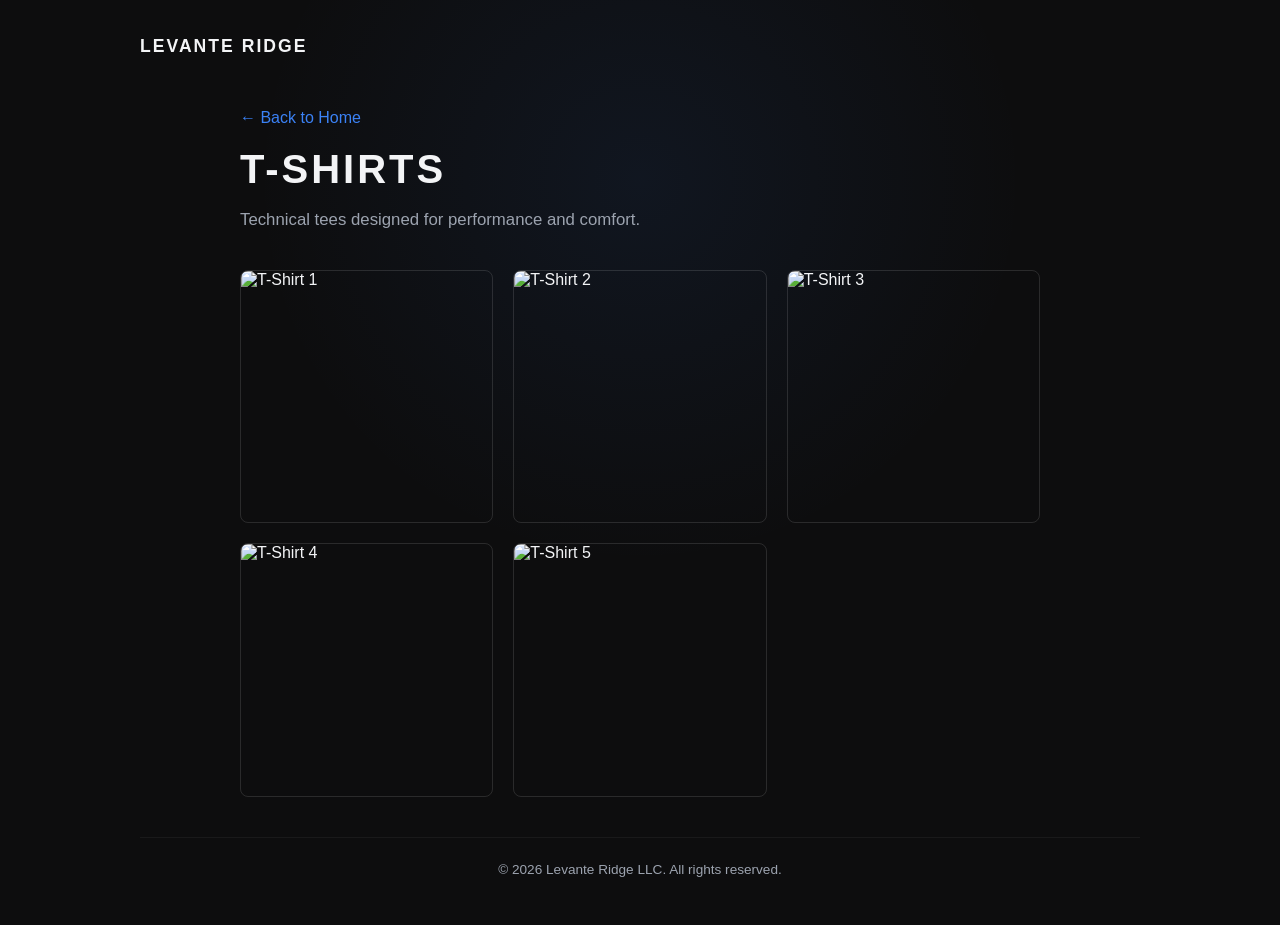
==== t-shirts.html @ 5f31a28a "Initial commit" ====
<!DOCTYPE html>
<html lang="en">
<head>
    <meta charset="UTF-8">
    <meta name="viewport" content="width=device-width, initial-scale=1.0">
    <title>T-Shirts | Levante Ridge</title>
    <link rel="stylesheet" href="style.css">
</head>
<body>

    <header>
        <a href="index.html" class="brand-logo">Levante Ridge</a>
    </header>

    <main>
        <a href="index.html" class="back-link">&larr; Back to Home</a>
        <h1>T-Shirts</h1>
        <p class="description">Technical tees designed for performance and comfort.</p>

        <div class="product-grid">
            <img src="https://images.unsplash.com/photo-1521572163474-6864f9cf17ab?auto=format&fit=crop&w=800&q=80" alt="T-Shirt 1" class="product-image">
            <img src="https://images.unsplash.com/photo-1583743810968-191622ff27ea?auto=format&fit=crop&w=800&q=80" alt="T-Shirt 2" class="product-image">
            <img src="https://images.unsplash.com/photo-1562157873-818bc0726f68?auto=format&fit=crop&w=800&q=80" alt="T-Shirt 3" class="product-image">
            <img src="https://images.unsplash.com/photo-1576566588028-4147f3842f27?auto=format&fit=crop&w=800&q=80" alt="T-Shirt 4" class="product-image">
            <img src="https://images.unsplash.com/photo-1503342217505-b0a15ec3261c?auto=format&fit=crop&w=800&q=80" alt="T-Shirt 5" class="product-image">
        </div>
    </main>

    <footer>
        &copy; 2026 Levante Ridge LLC. All rights reserved.
    </footer>

</body>
</html>
---- style.css ----
:root {
    --bg-color: #0d0d0e;
    --card-bg: rgba(22, 22, 24, 0.75);
    --border-color: rgba(255, 255, 255, 0.12);
    --accent-color: #3b82f6;
    --accent-hover: #2563eb;
    --text-primary: #f3f4f6;
    --text-secondary: #9ca3af;
}

* {
    box-sizing: border-box;
    margin: 0;
    padding: 0;
}

body {
    font-family: -apple-system, BlinkMacSystemFont, "Segoe UI", Roboto, Helvetica, Arial, sans-serif;
    background-color: var(--bg-color);
    color: var(--text-primary);
    min-height: 100vh;
    display: flex;
    flex-direction: column;
    justify-content: space-between;
    align-items: center;
    padding: 24px;
    background-image: 
        radial-gradient(circle at 50% 20%, rgba(59, 130, 246, 0.08), transparent 40%),
        linear-gradient(to bottom, rgba(13, 13, 14, 0.85), rgba(13, 13, 14, 0.95));
    background-attachment: fixed;
}

header {
    width: 100%;
    max-width: 1000px;
    display: flex;
    justify-content: space-between;
    align-items: center;
    padding: 12px 0;
}

.brand-logo {
    font-size: 1.1rem;
    font-weight: 700;
    letter-spacing: 2px;
    text-transform: uppercase;
    color: var(--text-primary);
    text-decoration: none;
}

main {
    width: 100%;
    max-width: 800px;
    margin: 40px 0;
}

.hero-card {
    background: var(--card-bg);
    border: 1px solid var(--border-color);
    backdrop-filter: blur(12px);
    -webkit-backdrop-filter: blur(12px);
    border-radius: 16px;
    padding: 48px 36px;
    text-align: center;
    box-shadow: 0 20px 40px rgba(0, 0, 0, 0.4);
    margin-bottom: 40px;
}

.status-badge {
    display: inline-flex;
    align-items: center;
    gap: 8px;
    background: rgba(59, 130, 246, 0.1);
    border: 1px solid rgba(59, 130, 246, 0.3);
    color: #60a5fa;
    padding: 6px 16px;
    border-radius: 20px;
    font-size: 0.8rem;
    font-weight: 600;
    letter-spacing: 1.5px;
    text-transform: uppercase;
    margin-bottom: 24px;
}

.status-dot {
    width: 6px;
    height: 6px;
    background-color: #60a5fa;
    border-radius: 50%;
    box-shadow: 0 0 8px #60a5fa;
}

h1 {
    font-size: 2.5rem;
    font-weight: 800;
    letter-spacing: 3px;
    text-transform: uppercase;
    margin-bottom: 16px;
    line-height: 1.1;
}

p.description {
    font-size: 1.05rem;
    color: var(--text-secondary);
    line-height: 1.6;
    margin-bottom: 36px;
}

.cta-button {
    display: inline-block;
    width: 100%;
    max-width: 300px;
    background-color: var(--accent-color);
    color: #ffffff;
    font-weight: 600;
    font-size: 0.95rem;
    padding: 14px 28px;
    border-radius: 8px;
    text-decoration: none;
    transition: background-color 0.2s ease, transform 0.1s ease;
    box-shadow: 0 4px 14px rgba(59, 130, 246, 0.3);
}

.cta-button:hover {
    background-color: var(--accent-hover);
    transform: translateY(-1px);
}

/* Collections Grid */
.collections-grid {
    display: grid;
    grid-template-columns: repeat(auto-fit, minmax(200px, 1fr));
    gap: 24px;
    width: 100%;
}

.collection-card {
    background: var(--card-bg);
    border: 1px solid var(--border-color);
    border-radius: 12px;
    overflow: hidden;
    text-decoration: none;
    transition: transform 0.2s ease, border-color 0.2s ease;
}

.collection-card:hover {
    transform: translateY(-4px);
    border-color: var(--accent-color);
}

.collection-image {
    width: 100%;
    aspect-ratio: 1 / 1;
    object-fit: cover;
    display: block;
    filter: brightness(0.8);
    transition: filter 0.2s ease;
}

.collection-card:hover .collection-image {
    filter: brightness(1);
}

.collection-title {
    padding: 16px;
    font-weight: 600;
    text-align: center;
    color: var(--text-primary);
    text-transform: uppercase;
    letter-spacing: 1px;
    font-size: 0.9rem;
}

/* Product Gallery */
.product-grid {
    display: grid;
    grid-template-columns: repeat(auto-fit, minmax(200px, 1fr));
    gap: 20px;
    margin-top: 30px;
}

.product-image {
    width: 100%;
    aspect-ratio: 1 / 1;
    object-fit: cover;
    border-radius: 8px;
    border: 1px solid var(--border-color);
}

.back-link {
    display: inline-block;
    color: var(--accent-color);
    text-decoration: none;
    margin-bottom: 20px;
    font-weight: 500;
}

.back-link:hover {
    text-decoration: underline;
}

footer {
    width: 100%;
    max-width: 1000px;
    text-align: center;
    padding: 24px 0;
    color: var(--text-secondary);
    font-size: 0.85rem;
    border-top: 1px solid rgba(255, 255, 255, 0.05);
}

@media (max-width: 480px) {
    .hero-card {
        padding: 32px 20px;
    }
    h1 {
        font-size: 1.8rem;
    }
}
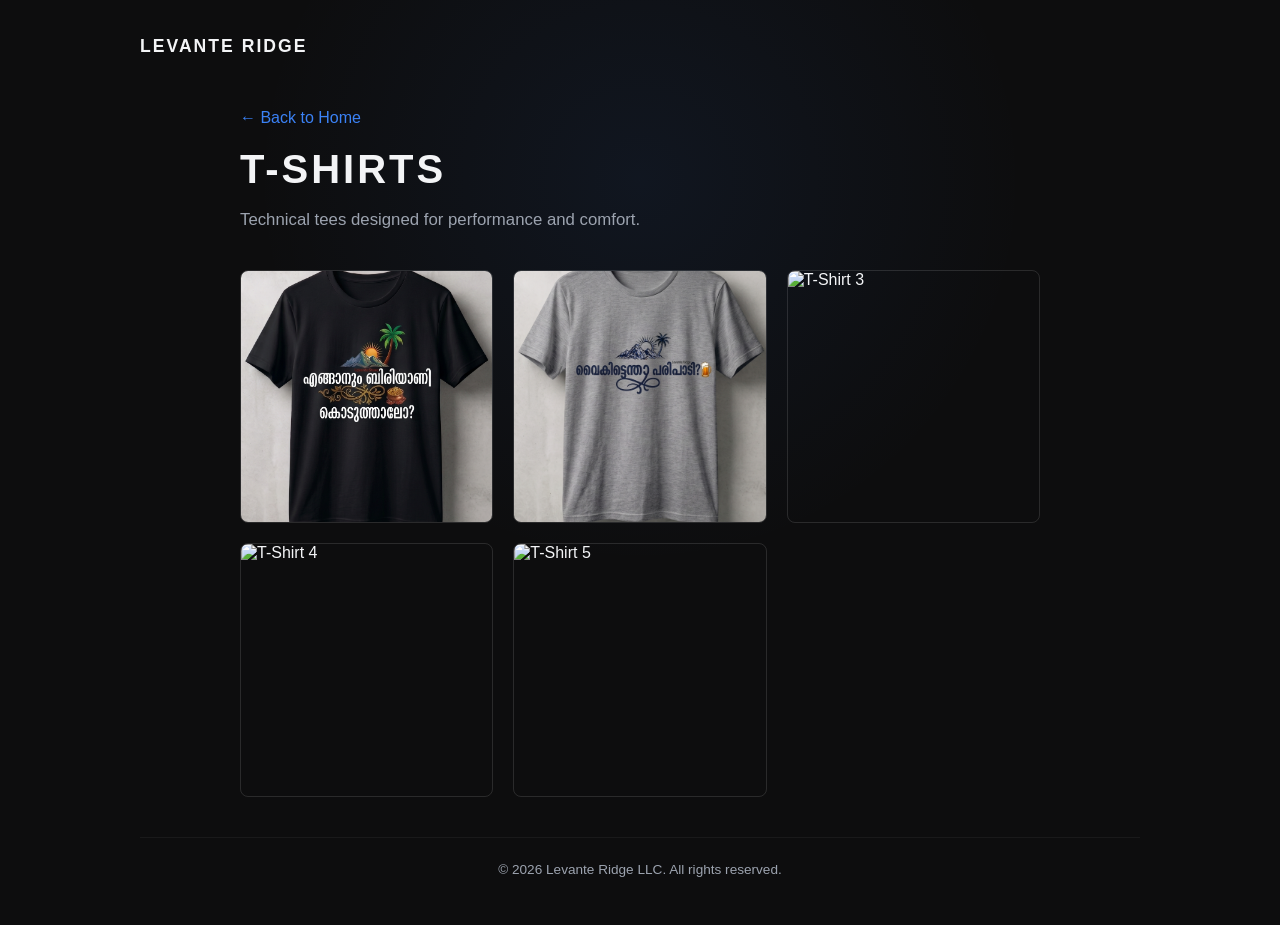
==== commit a0055ca9: "Update T-Shirt 1 and 2 image paths to local Pictures folder" ====
--- a/t-shirts.html
+++ b/t-shirts.html
@@ -18,8 +18,8 @@
         <p class="description">Technical tees designed for performance and comfort.</p>
 
         <div class="product-grid">
-            <img src="https://images.unsplash.com/photo-1521572163474-6864f9cf17ab?auto=format&fit=crop&w=800&q=80" alt="T-Shirt 1" class="product-image">
-            <img src="https://images.unsplash.com/photo-1583743810968-191622ff27ea?auto=format&fit=crop&w=800&q=80" alt="T-Shirt 2" class="product-image">
+            <img src="Pictures/Gemini_biriyani1.png" alt="T-Shirt 1" class="product-image">
+            <img src="Pictures/Gemini_evening.png" alt="T-Shirt 2" class="product-image">
             <img src="https://images.unsplash.com/photo-1562157873-818bc0726f68?auto=format&fit=crop&w=800&q=80" alt="T-Shirt 3" class="product-image">
             <img src="https://images.unsplash.com/photo-1576566588028-4147f3842f27?auto=format&fit=crop&w=800&q=80" alt="T-Shirt 4" class="product-image">
             <img src="https://images.unsplash.com/photo-1503342217505-b0a15ec3261c?auto=format&fit=crop&w=800&q=80" alt="T-Shirt 5" class="product-image">
@@ -31,4 +31,4 @@
     </footer>
 
 </body>
-</html>
+</html>
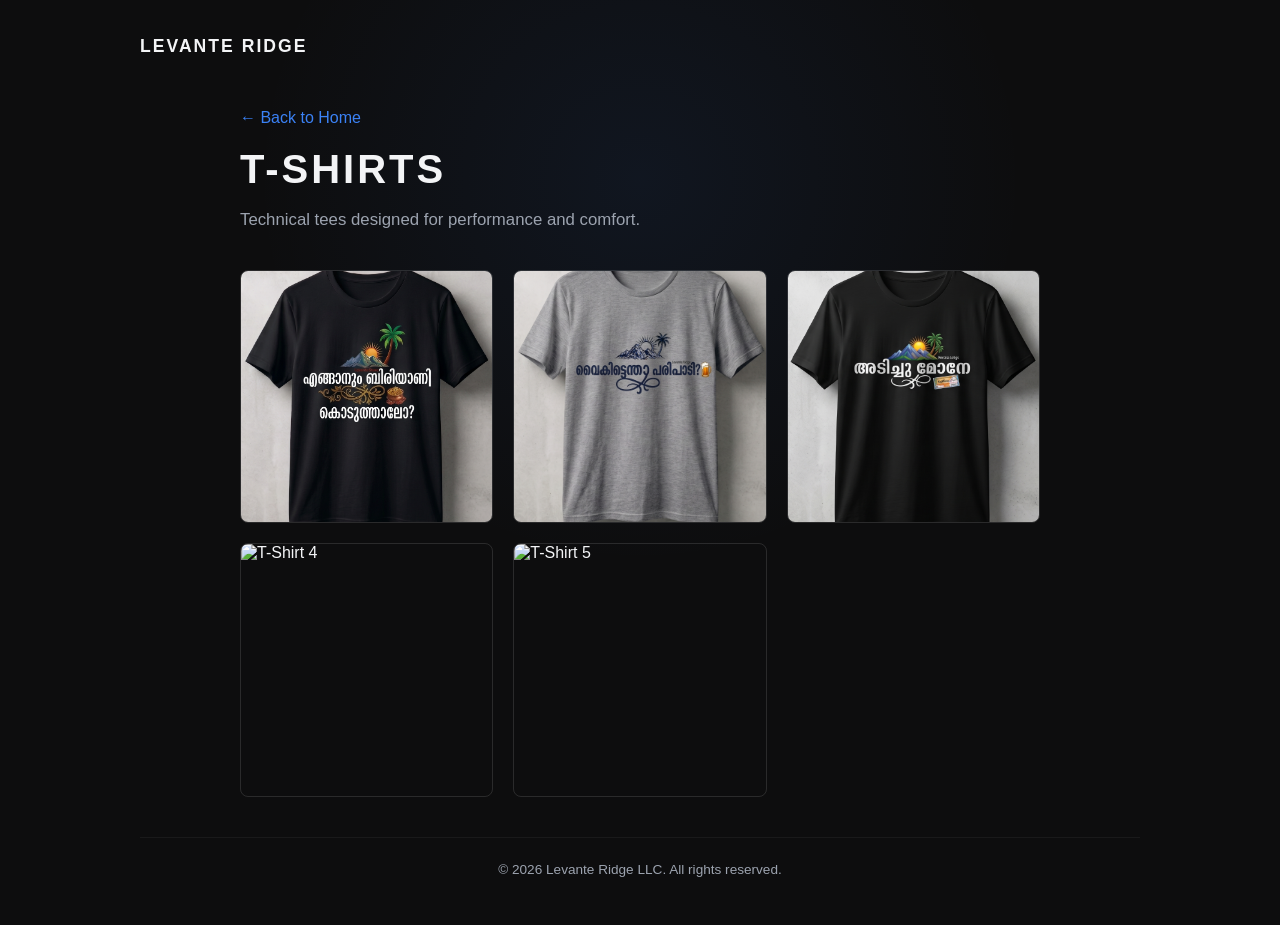
==== commit 3bc47a82: "Add new T-shirt picture and update t-shirts.html" ====
--- a/t-shirts.html
+++ b/t-shirts.html
@@ -20,7 +20,7 @@
         <div class="product-grid">
             <img src="Pictures/Gemini_biriyani1.png" alt="T-Shirt 1" class="product-image">
             <img src="Pictures/Gemini_evening.png" alt="T-Shirt 2" class="product-image">
-            <img src="https://images.unsplash.com/photo-1562157873-818bc0726f68?auto=format&fit=crop&w=800&q=80" alt="T-Shirt 3" class="product-image">
+            <img src="Pictures/Gemini_adichu.png" alt="T-Shirt 3" class="product-image">
             <img src="https://images.unsplash.com/photo-1576566588028-4147f3842f27?auto=format&fit=crop&w=800&q=80" alt="T-Shirt 4" class="product-image">
             <img src="https://images.unsplash.com/photo-1503342217505-b0a15ec3261c?auto=format&fit=crop&w=800&q=80" alt="T-Shirt 5" class="product-image">
         </div>
